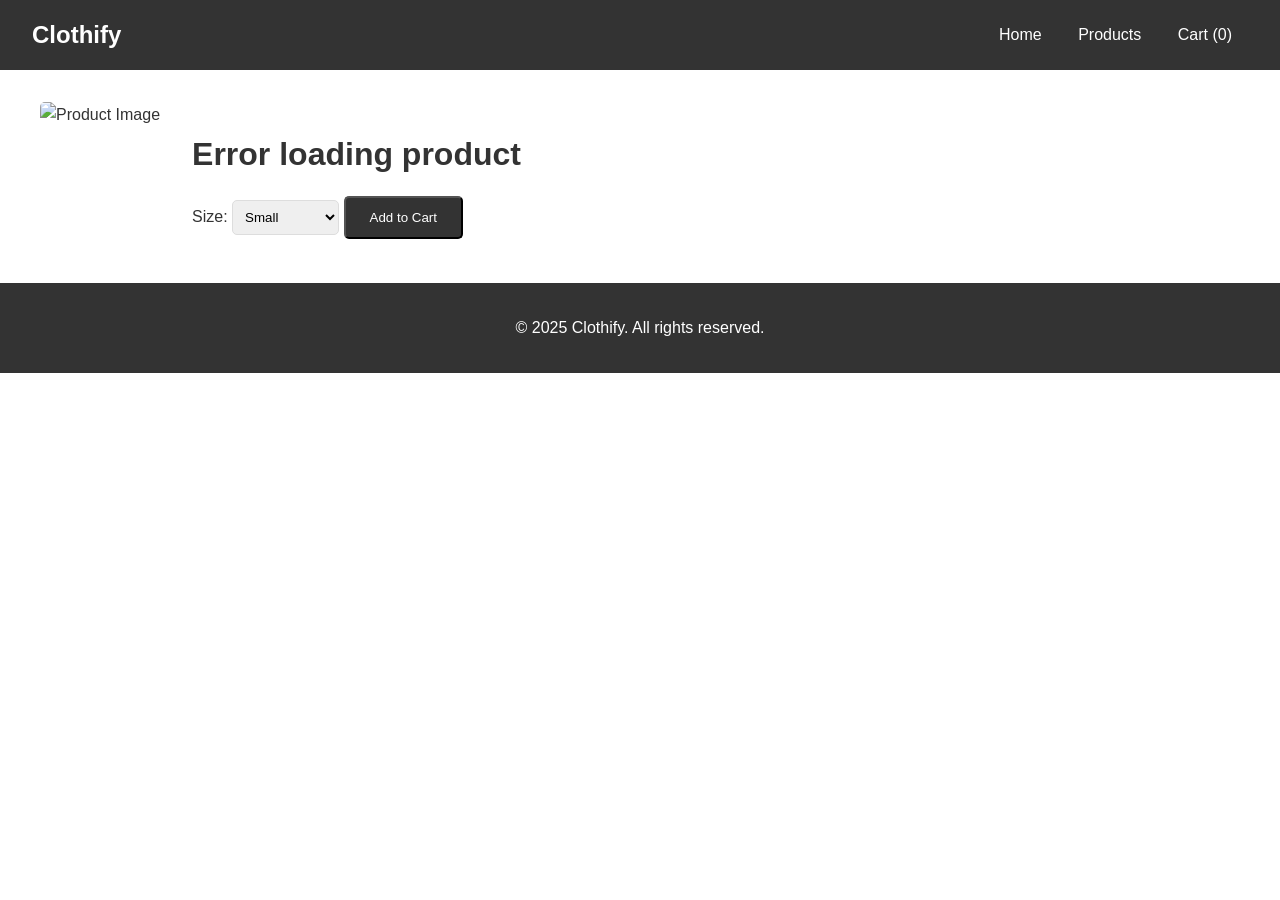
==== products.html @ ac51fc19 "first commit" ====
<!DOCTYPE html>
<html lang="en">
<head>
  <meta charset="UTF-8">
  <meta name="viewport" content="width=device-width, initial-scale=1.0">
  <title>Clothify - Product Details</title>
  <link rel="stylesheet" href="styles.css">
</head>
<body>
  <!-- Navbar -->
  <nav class="navbar">
    <div class="logo">Clothify</div>
    <div class="nav-links">
      <a href="index.html">Home</a>
      <a href="index.html#products">Products</a>
      <a href="index.html#cart">Cart (<span id="cart-count">0</span>)</a>
    </div>
    <div class="hamburger">☰</div>
  </nav>

  <!-- Product Details Section -->
  <section class="product-details">
    <div class="product-container">
      <img id="product-image" src="" alt="Product Image">
      <div class="product-info">
        <h1 id="product-name"></h1>
        <p id="product-price"></p>
        <p id="product-description"></p>
        <label for="product-size">Size:</label>
        <select id="product-size">
          <option value="S">Small</option>
          <option value="M">Medium</option>
          <option value="L">Large</option>
          <option value="XL">Extra Large</option>
        </select>
        <button class="btn" onclick="addToCart()">Add to Cart</button>
      </div>
    </div>
  </section>

  <!-- Footer -->
  <footer>
    <p>&copy; 2025 Clothify. All rights reserved.</p>
  </footer>

  <script src="product.js"></script>
</body>
</html>
---- styles.css ----
body {
  margin: 0;
  font-family: Arial, sans-serif;
  line-height: 1.6;
  color: #333;
}

.navbar {
  display: flex;
  justify-content: space-between;
  align-items: center;
  background-color: #333;
  color: white;
  padding: 1rem 2rem;
  position: sticky;
  top: 0;
  z-index: 1000;
}

.logo {
  font-size: 1.5rem;
  font-weight: bold;
}

.nav-links a {
  color: white;
  text-decoration: none;
  margin: 0 1rem;
}

.nav-links a:hover {
  color: #ddd;
}

.hamburger {
  display: none;
  font-size: 1.5rem;
  cursor: pointer;
}

.hero {
  text-align: center;
  padding: 4rem 2rem;
  background: linear-gradient(to right, #f4f4f4, #e0e0e0);
}

.hero h1 {
  font-size: 2.5rem;
  margin-bottom: 1rem;
}

.btn {
  display: inline-block;
  padding: 0.75rem 1.5rem;
  background-color: #333;
  color: white;
  text-decoration: none;
  border-radius: 5px;
  transition: background-color 0.3s;
}

.btn:hover {
  background-color: #555;
}

.products {
  padding: 2rem;
}

.product-grid {
  display: grid;
  grid-template-columns: repeat(auto-fit, minmax(250px, 1fr));
  gap: 2rem;
}

.product-card {
  border: 1px solid #ddd;
  border-radius: 5px;
  padding: 1rem;
  text-align: center;
  transition: transform 0.3s;
}

.product-card:hover {
  transform: translateY(-5px);
}

.product-card img {
  max-width: 100%;
  height: auto;
  border-radius: 5px;
}

.product-card h3 {
  font-size: 1.2rem;
  margin: 0.5rem 0;
}

.cart {
  padding: 2rem;
}

.cart-item {
  display: flex;
  justify-content: space-between;
  align-items: center;
  padding: 1rem;
  border-bottom: 1px solid #ddd;
}

.cart-total {
  text-align: right;
  margin-top: 1rem;
}
.product-details {
  padding: 2rem;
  max-width: 1200px;
  margin: 0 auto;
}

.product-container {
  display: flex;
  gap: 2rem;
  flex-wrap: wrap;
}

.product-container img {
  max-width: 50%;
  height: auto;
  border-radius: 5px;
}

.product-info {
  flex: 1;
}

.product-info h1 {
  font-size: 2rem;
  margin-bottom: 1rem;
}

.product-info p {
  margin-bottom: 1rem;
}

.product-info select {
  padding: 0.5rem;
  margin-bottom: 1rem;
  border-radius: 5px;
  border: 1px solid #ddd;
}

@media (max-width: 768px) {
  .product-container {
    flex-direction: column;
  }

  .product-container img {
    max-width: 100%;
  }
}

footer {
  text-align: center;
  padding: 1rem;
  background-color: #333;
  color: white;
}

@media (max-width: 768px) {
  .nav-links {
    display: none;
    flex-direction: column;
    width: 100%;
    position: absolute;
    top: 60px;
    left: 0;
    background-color: #333;
  }

  .nav-links.active {
    display: flex;
  }

  .hamburger {
    display: block;
  }

  .hero h1 {
    font-size: 1.8rem;
  }
}
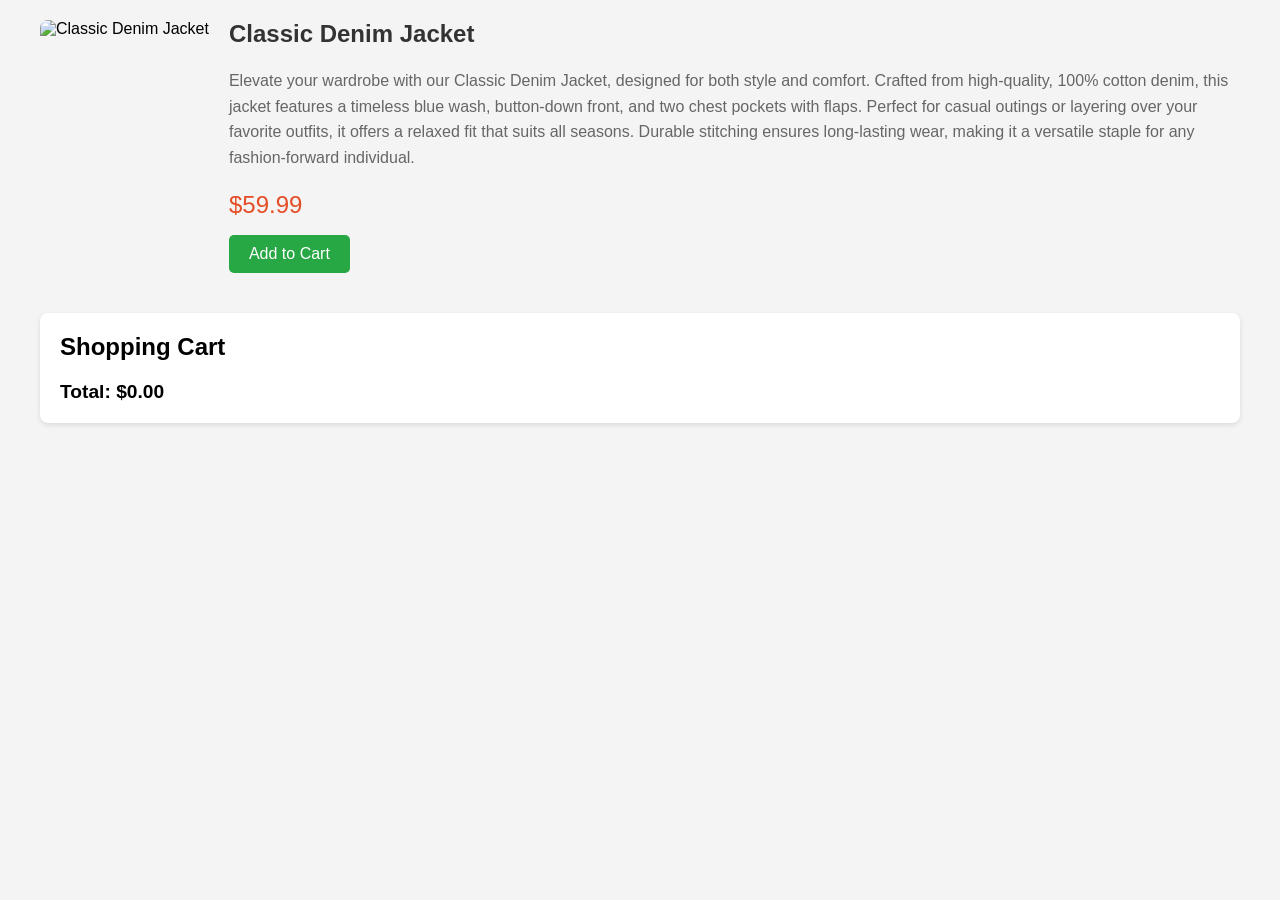
==== commit 9cfbcdd4: "second commit a" ====
--- a/products.html
+++ b/products.html
@@ -1,4 +1,4 @@
-<!DOCTYPE html>
+<!--<!DOCTYPE html>
 <html lang="en">
 <head>
   <meta charset="UTF-8">
@@ -7,7 +7,7 @@
   <link rel="stylesheet" href="styles.css">
 </head>
 <body>
-  <!-- Navbar -->
+
   <nav class="navbar">
     <div class="logo">Clothify</div>
     <div class="nav-links">
@@ -18,7 +18,7 @@
     <div class="hamburger">☰</div>
   </nav>
 
-  <!-- Product Details Section -->
+
   <section class="product-details">
     <div class="product-container">
       <img id="product-image" src="" alt="Product Image">
@@ -38,11 +38,199 @@
     </div>
   </section>
 
-  <!-- Footer -->
   <footer>
     <p>&copy; 2025 Clothify. All rights reserved.</p>
   </footer>
 
   <script src="product.js"></script>
 </body>
+</html>-->
+<!DOCTYPE html>
+<html lang="en">
+<head>
+  <meta charset="UTF-8">
+  <meta name="viewport" content="width=device-width, initial-scale=1.0">
+  <title>Clothing Store</title>
+  <style>
+    body {
+      font-family: Arial, sans-serif;
+      margin: 0;
+      padding: 20px;
+      background-color: #f4f4f4;
+    }
+    .container {
+      max-width: 1200px;
+      margin: 0 auto;
+    }
+    .product-section {
+      display: flex;
+      gap: 20px;
+      margin-bottom: 40px;
+    }
+    .product-image {
+      max-width: 300px;
+      border-radius: 8px;
+    }
+    .product-details {
+      flex: 1;
+    }
+    .product-details h2 {
+      margin-top: 0;
+      color: #333;
+    }
+    .product-details p {
+      color: #666;
+      line-height: 1.6;
+    }
+    .product-details .price {
+      font-size: 1.5em;
+      color: #e44d26;
+      margin: 10px 0;
+    }
+    .product-details button {
+      background-color: #28a745;
+      color: white;
+      padding: 10px 20px;
+      border: none;
+      border-radius: 5px;
+      cursor: pointer;
+      font-size: 1em;
+    }
+    .product-details button:hover {
+      background-color: #218838;
+    }
+    .cart-section {
+      background-color: white;
+      padding: 20px;
+      border-radius: 8px;
+      box-shadow: 0 2px 5px rgba(0,0,0,0.1);
+    }
+    .cart-section h2 {
+      margin-top: 0;
+    }
+    .cart-item {
+      display: flex;
+      justify-content: space-between;
+      align-items: center;
+      padding: 10px 0;
+      border-bottom: 1px solid #ddd;
+    }
+    .cart-item:last-child {
+      border-bottom: none;
+    }
+    .cart-item span {
+      flex: 1;
+    }
+    .cart-item button {
+      background-color: #dc3545;
+      color: white;
+      border: none;
+      padding: 5px 10px;
+      border-radius: 5px;
+      cursor: pointer;
+    }
+    .cart-item button:hover {
+      background-color: #c82333;
+    }
+    .cart-total {
+      font-weight: bold;
+      margin-top: 20px;
+      font-size: 1.2em;
+    }
+  </style>
+</head>
+<body>
+  <div class="container">
+    <!-- Product Description -->
+    <div class="product-section">
+      <img src="https://via.placeholder.com/300x300?text=Clothing+Item" alt="Classic Denim Jacket" class="product-image">
+      <div class="product-details">
+        <h2>Classic Denim Jacket</h2>
+        <p>
+          Elevate your wardrobe with our Classic Denim Jacket, designed for both style and comfort. Crafted from high-quality, 100% cotton denim, this jacket features a timeless blue wash, button-down front, and two chest pockets with flaps. Perfect for casual outings or layering over your favorite outfits, it offers a relaxed fit that suits all seasons. Durable stitching ensures long-lasting wear, making it a versatile staple for any fashion-forward individual.
+        </p>
+        <p class="price">$59.99</p>
+        <button onclick="addToCart('Classic Denim Jacket', 59.99)">Add to Cart</button>
+      </div>
+    </div>
+
+    <!-- Shopping Cart -->
+    <div class="cart-section">
+      <h2>Shopping Cart</h2>
+      <div id="cart-items"></div>
+      <div class="cart-total" id="cart-total">Total: $0.00</div>
+    </div>
+  </div>
+
+  <script>
+    // Initialize cart from localStorage or create an empty array
+    let cart = JSON.parse(localStorage.getItem('cart')) || [];
+
+    // Function to save cart to localStorage
+    function saveCart() {
+      localStorage.setItem('cart', JSON.stringify(cart));
+    }
+
+    // Function to add item to cart
+    function addToCart(name, price) {
+      const existingItem = cart.find(item => item.name === name);
+      if (existingItem) {
+        existingItem.quantity += 1;
+      } else {
+        cart.push({ name, price, quantity: 1 });
+      }
+      saveCart();
+      renderCart();
+    }
+
+    // Function to remove item from cart
+    function removeFromCart(name) {
+      cart = cart.filter(item => item.name !== name);
+      saveCart();
+      renderCart();
+    }
+
+    // Function to update item quantity
+    function updateQuantity(name, quantity) {
+      const item = cart.find(item => item.name === name);
+      if (item) {
+        item.quantity = parseInt(quantity);
+        if (item.quantity <= 0) {
+          removeFromCart(name);
+        } else {
+          saveCart();
+          renderCart();
+        }
+      }
+    }
+
+    // Function to render cart
+    function renderCart() {
+      const cartItems = document.getElementById('cart-items');
+      const cartTotal = document.getElementById('cart-total');
+      cartItems.innerHTML = '';
+
+      let total = 0;
+      cart.forEach(item => {
+        total += item.price * item.quantity;
+        const itemElement = document.createElement('div');
+        itemElement.className = 'cart-item';
+        itemElement.innerHTML = `
+          <span>${item.name}</span>
+          <span>$${item.price.toFixed(2)}</span>
+          <span>
+            <input type="number" value="${item.quantity}" min="0" onchange="updateQuantity('${item.name}', this.value)">
+          </span>
+          <button onclick="removeFromCart('${item.name}')">Remove</button>
+        `;
+        cartItems.appendChild(itemElement);
+      });
+
+      cartTotal.textContent = `Total: $${total.toFixed(2)}`;
+    }
+
+    // Render cart on page load
+    renderCart();
+  </script>
+</body>
 </html>
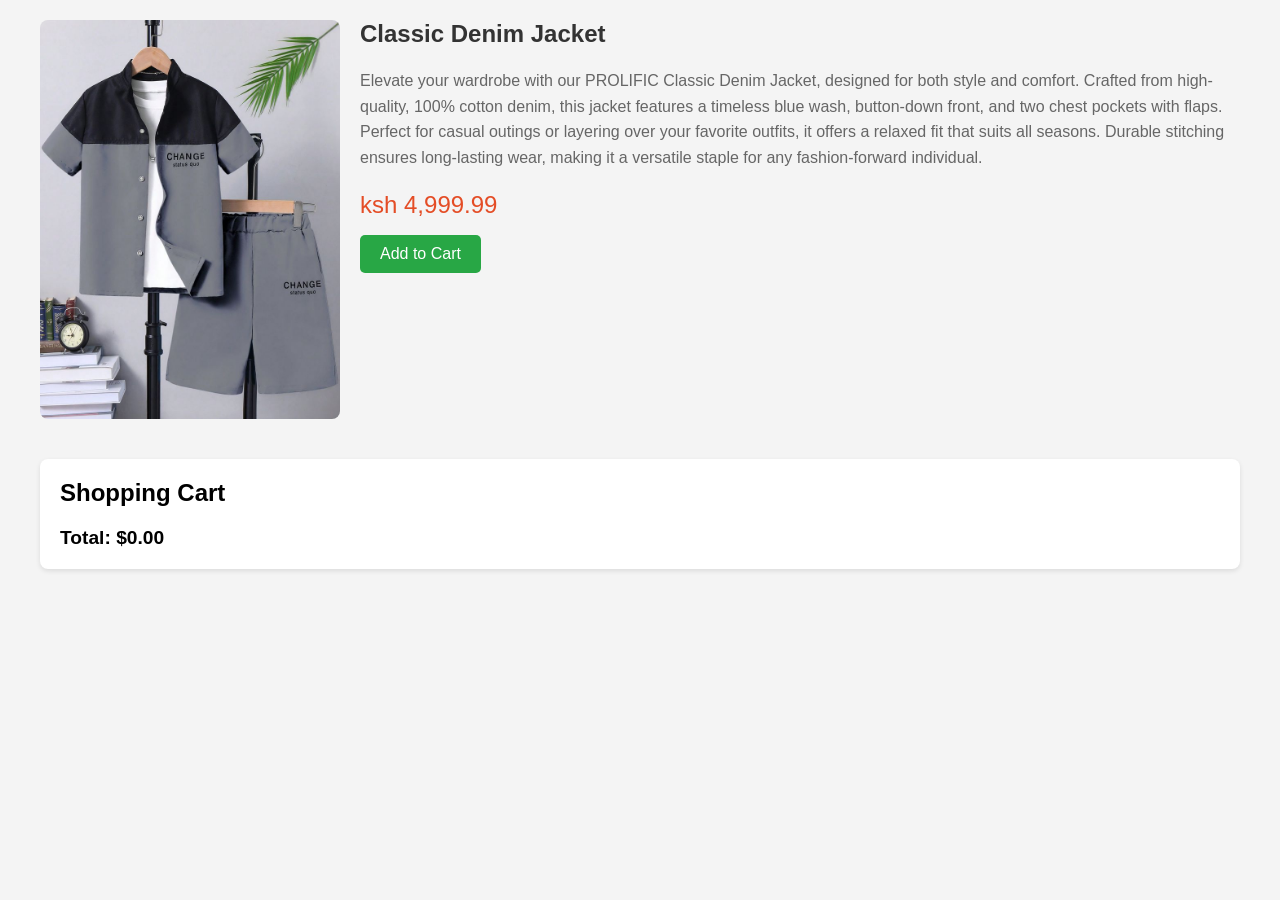
==== commit 99c8ef06: "products first commit" ====
--- a/products.html
+++ b/products.html
@@ -1,56 +1,10 @@
-<!--<!DOCTYPE html>
-<html lang="en">
-<head>
-  <meta charset="UTF-8">
-  <meta name="viewport" content="width=device-width, initial-scale=1.0">
-  <title>Clothify - Product Details</title>
-  <link rel="stylesheet" href="styles.css">
-</head>
-<body>
 
-  <nav class="navbar">
-    <div class="logo">Clothify</div>
-    <div class="nav-links">
-      <a href="index.html">Home</a>
-      <a href="index.html#products">Products</a>
-      <a href="index.html#cart">Cart (<span id="cart-count">0</span>)</a>
-    </div>
-    <div class="hamburger">☰</div>
-  </nav>
-
-
-  <section class="product-details">
-    <div class="product-container">
-      <img id="product-image" src="" alt="Product Image">
-      <div class="product-info">
-        <h1 id="product-name"></h1>
-        <p id="product-price"></p>
-        <p id="product-description"></p>
-        <label for="product-size">Size:</label>
-        <select id="product-size">
-          <option value="S">Small</option>
-          <option value="M">Medium</option>
-          <option value="L">Large</option>
-          <option value="XL">Extra Large</option>
-        </select>
-        <button class="btn" onclick="addToCart()">Add to Cart</button>
-      </div>
-    </div>
-  </section>
-
-  <footer>
-    <p>&copy; 2025 Clothify. All rights reserved.</p>
-  </footer>
-
-  <script src="product.js"></script>
-</body>
-</html>-->
 <!DOCTYPE html>
 <html lang="en">
 <head>
   <meta charset="UTF-8">
   <meta name="viewport" content="width=device-width, initial-scale=1.0">
-  <title>Clothing Store</title>
+  <title>products Store</title>
   <style>
     body {
       font-family: Arial, sans-serif;
@@ -143,14 +97,21 @@
   <div class="container">
     <!-- Product Description -->
     <div class="product-section">
-      <img src="https://via.placeholder.com/300x300?text=Clothing+Item" alt="Classic Denim Jacket" class="product-image">
+      <img src="images/p15.jpg" alt="Classic Denim Jacket" class="product-image">
       <div class="product-details">
         <h2>Classic Denim Jacket</h2>
         <p>
-          Elevate your wardrobe with our Classic Denim Jacket, designed for both style and comfort. Crafted from high-quality, 100% cotton denim, this jacket features a timeless blue wash, button-down front, and two chest pockets with flaps. Perfect for casual outings or layering over your favorite outfits, it offers a relaxed fit that suits all seasons. Durable stitching ensures long-lasting wear, making it a versatile staple for any fashion-forward individual.
+          Elevate your wardrobe with our PROLIFIC Classic Denim Jacket, 
+          designed for both style and comfort. Crafted from high-quality,
+           100% cotton denim, this jacket features a timeless blue wash,
+            button-down front, and two chest pockets with flaps.
+             Perfect for casual outings or layering over your favorite 
+             outfits, it offers a relaxed fit that suits all seasons. 
+             Durable stitching ensures long-lasting wear, making it a
+              versatile staple for any fashion-forward individual.
         </p>
-        <p class="price">$59.99</p>
-        <button onclick="addToCart('Classic Denim Jacket', 59.99)">Add to Cart</button>
+        <p class="price">ksh 4,999.99</p>
+        <button onclick="addToCart('Classic Denim Jacket', 4,999.99)">Add to Cart</button>
       </div>
     </div>
 
@@ -158,7 +119,7 @@
     <div class="cart-section">
       <h2>Shopping Cart</h2>
       <div id="cart-items"></div>
-      <div class="cart-total" id="cart-total">Total: $0.00</div>
+      <div class="cart-total" id="cart-total">Total: ksh0.00</div>
     </div>
   </div>
 
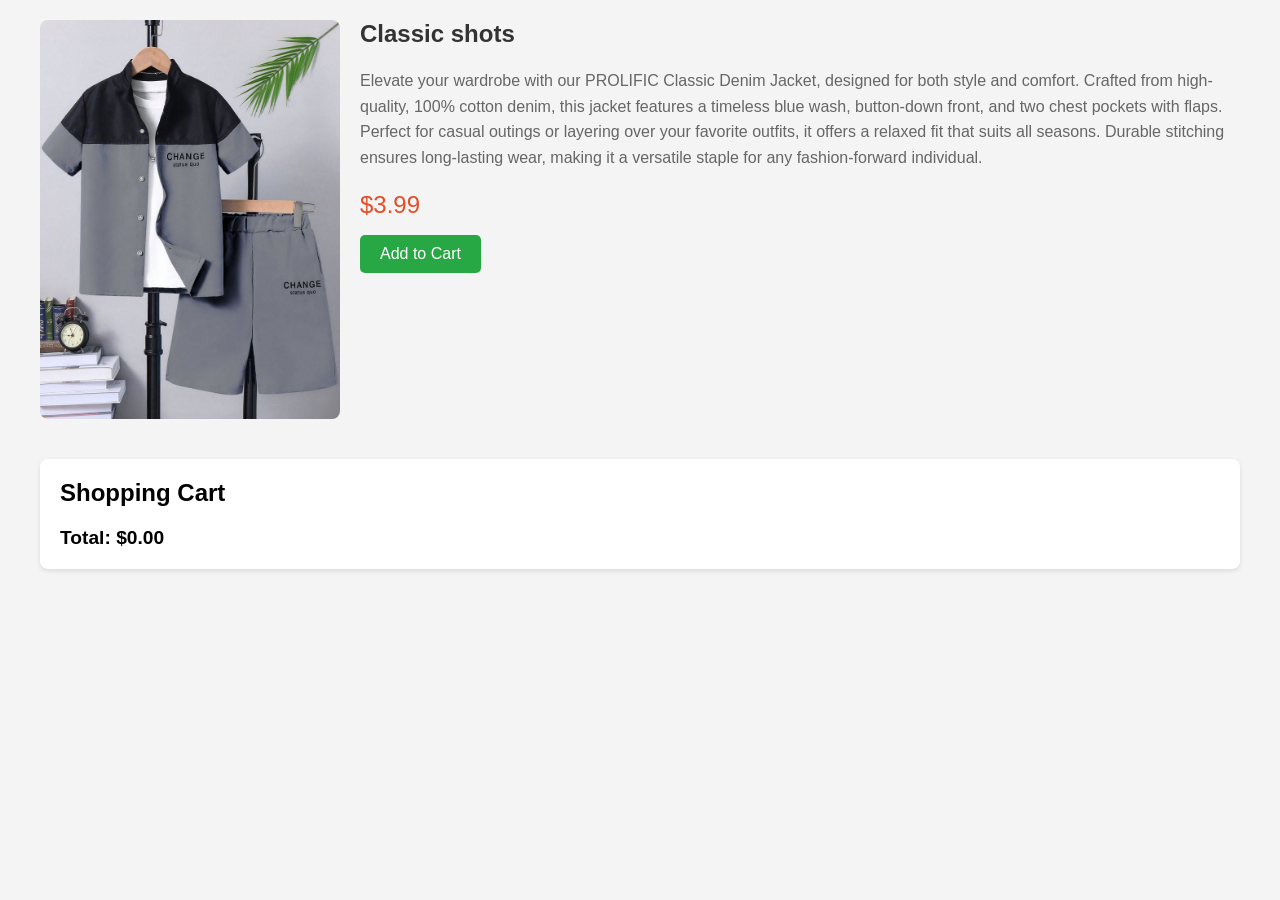
==== commit a7a31af9: "relaunch 1" ====
--- a/products.html
+++ b/products.html
@@ -91,6 +91,14 @@
       margin-top: 20px;
       font-size: 1.2em;
     }
+    @media (max-width: 768px) {
+      .product-section {
+        flex-direction: column;
+      }
+      .product-image {
+        max-width: 100%;
+      }
+    }
   </style>
 </head>
 <body>
@@ -99,7 +107,7 @@
     <div class="product-section">
       <img src="images/p15.jpg" alt="Classic Denim Jacket" class="product-image">
       <div class="product-details">
-        <h2>Classic Denim Jacket</h2>
+        <h2>Classic shots</h2>
         <p>
           Elevate your wardrobe with our PROLIFIC Classic Denim Jacket, 
           designed for both style and comfort. Crafted from high-quality,
@@ -110,8 +118,8 @@
              Durable stitching ensures long-lasting wear, making it a
               versatile staple for any fashion-forward individual.
         </p>
-        <p class="price">ksh 4,999.99</p>
-        <button onclick="addToCart('Classic Denim Jacket', 4,999.99)">Add to Cart</button>
+        <p class="price">$3.99</p>
+        <button onclick="addToCart('Classic shots', 3.99)">Add to Cart</button>
       </div>
     </div>
 
